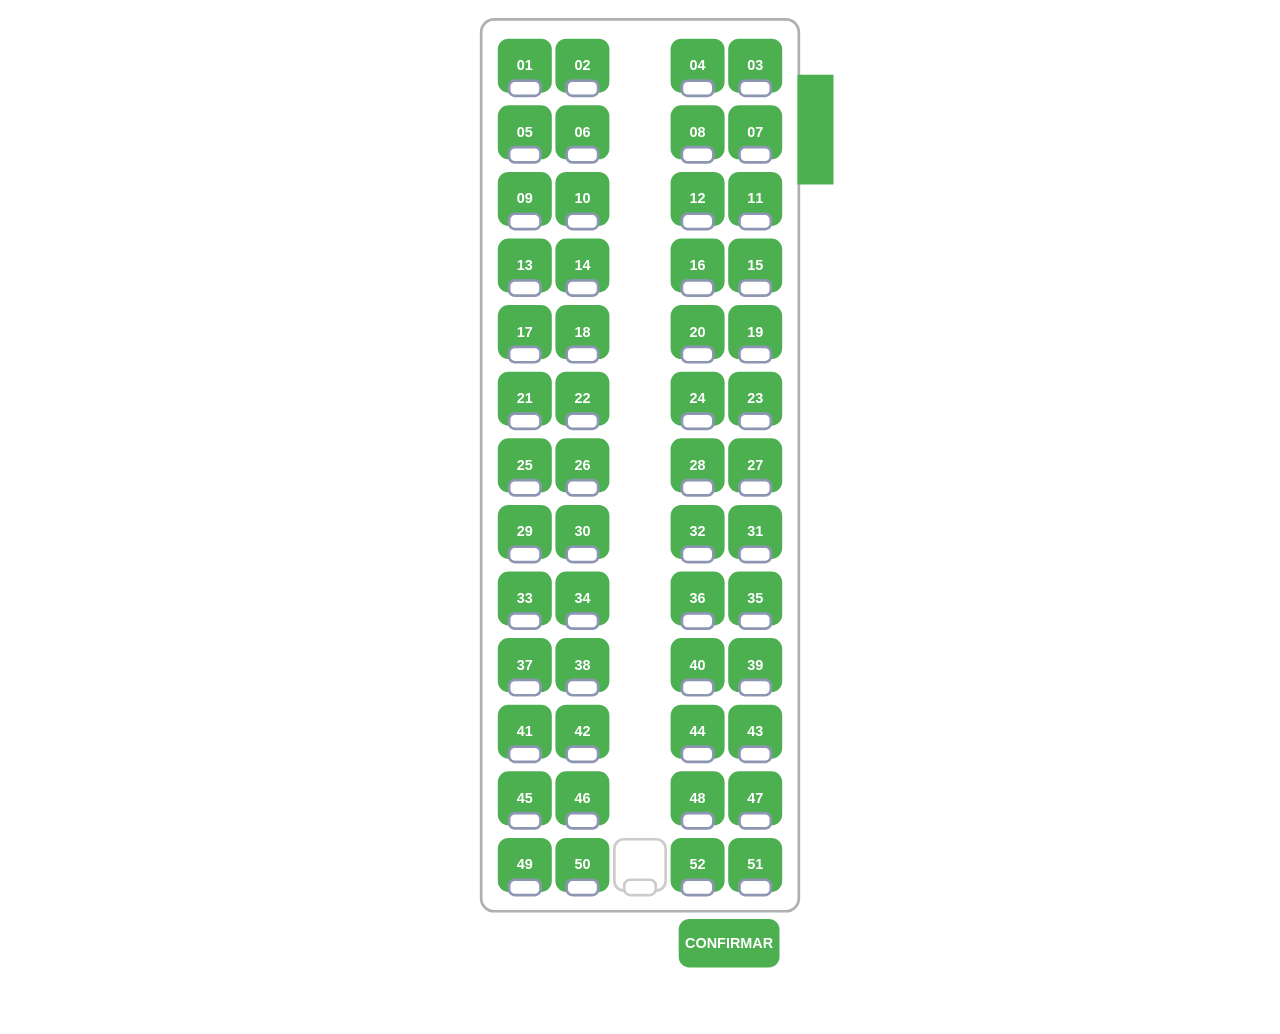
==== mapa.html @ fac461cc "Update mapa.html" ====
<!DOCTYPE html>
<html lang="pt-BR">
<head>
<meta charset="UTF-8">
<meta name="viewport" content="width=device-width, initial-scale=1.0">
<title>Planner | Mapa</title>
<style>
body{
    font-family:Arial,sans-serif;margin:0;padding:0;
    display:flex;flex-direction:column;min-height:100vh;
    justify-content:center;background:#fff
}

#bus-wrapper{
    transform:scale(.9);
    transform-origin:top center;
    display:none
}

.bus-container{
    padding:20px;
    border:3px solid #b0b0b0;
    border-radius:16px;
    width:fit-content;
    margin:20px auto;
    position:relative;
    display:flex;
    justify-content:center
}

.grid{
    display:grid;
    grid-template-columns:repeat(5,54px);
    column-gap:10px;
    row-gap:14px;
    justify-content:center;
    justify-items:center
}

.seat,.empty{
    width:54px;height:54px;
    display:flex;align-items:center;justify-content:center;
    border-radius:12px;
    position:relative
}

.seat{
    background:#4CAF50;border:3px solid #4CAF50;
    color:#fff;font-weight:bold;cursor:pointer
}

.seat::after{
    content:"";position:absolute;bottom:-8px;left:50%;
    transform:translateX(-50%);width:32px;height:14px;
    border-radius:8px;background:#fff;border:3px solid #8c96b2
}

.seat.white{
    background:#fff;border:3px solid #ccc;color:transparent
}

.seat.white::after{border-color:#ccc}

.seat.blocked{
    background:#6b6b6b;border-color:#6b6b6b;
    color:#fff!important;cursor:not-allowed
}

.seat.selected{
    background:#e74c3c;border-color:#e74c3c
}

.empty{background:transparent}

#progress-bar-container{
    position:fixed;bottom:0;left:0;width:100%;
    height:8px;background:rgba(0,0,0,.1);z-index:9999
}

#progress-bar{
    width:0;height:100%;background:#4CAF50;
    transition:width .1s linear
}

#confirmarBtn{
    width:112px;height:54px;background:#4CAF50;color:#fff;
    border:none;font-size:16px;font-weight:bold;border-radius:12px;
    cursor:pointer;position:absolute;bottom:-64px;right:20px
}

/* CAIXA DA TURMA — COLADA E PARA FORA DA BORDA */
#cursoBox {
    position: absolute;
    top: 60px;
    left: 100%;                    /* encosta na borda direita */
    transform: translateX(0px);    /* desloca para FORA do container */
    width: 40px;
    height: 122px;
    background: #4CAF50;
    display: flex;
    align-items: center;
    justify-content: center;
    color: #fff;
    font-weight: bold;
    z-index: 9999;
    overflow: hidden;
    box-shadow: none;
    border: 0;
    pointer-events: none;
}

#cursoText {
    transform: rotate(-90deg);
    font-size: 18px;
    white-space: nowrap;
    line-height: 1;
}
</style>
</head>
<body>

<div id="bus-wrapper">
    <div class="bus-container">

        <div id="cursoBox">
            <div id="cursoText"></div>
        </div>

        <button id="confirmarBtn">CONFIRMAR</button>
    </div>
</div>

<div id="progress-bar-container"><div id="progress-bar"></div></div>

<script>
const q=(s,d=document)=>d.querySelector(s);
let sel=null,rb=[],bl=[];

const fJSON=async u=>{
    try{
        const r=await fetch(u);
        return r.ok?await r.json().catch(()=>null):null
    }catch{return null}
};

const vCPF=cpf=>{
    cpf=cpf.replace(/\D/g,'').padStart(11,'0');
    if(cpf.length!==11||/^(\d)\1+$/.test(cpf))return false;
    let s=0;
    for(let i=0;i<9;i++)s+=cpf[i]*1*(10-i);
    let r=(s*10)%11;
    if(r==10)r=0;
    if(r!=cpf[9])return false;
    s=0;
    for(let i=0;i<10;i++)s+=cpf[i]*1*(11-i);
    r=(s*10)%11;
    if(r==10)r=0;
    return r==cpf[10];
};

const cSeat=v=>{
    const e=document.createElement("div");
    if(v===null)e.className="empty";
    else if(v==="white")e.className="seat white";
    else{
        e.className="seat";
        e.textContent=v.toString().padStart(2,"0");
    }
    return e;
};

const animProg=t=>{
    let w=parseFloat(q("#progress-bar").style.width)||0;
    const step=()=>{
        if(w<t){
            w+=.5;
            q("#progress-bar").style.width=w+"%";
            requestAnimationFrame(step);
        }
    };
    step();
};

const renderGrid=l=>{
    const g=document.createElement("div");
    g.className="grid";
    l.flat().forEach(v=>{
        const e=cSeat(v);
        if(v!==null&&v!=="white"){
            const n=v.toString().padStart(2,"0");
            if(bl.includes(n))e.classList.add("blocked");
            else e.onclick=()=>select(e);
        }
        g.appendChild(e);
    });
    q(".bus-container").appendChild(g);
};

const select=e=>{
    if(e.classList.contains("blocked"))return;
    if(e.classList.contains("selected")){
        e.classList.remove("selected");
        sel=null;
    }else{
        if(sel)sel.classList.remove("selected");
        e.classList.add("selected");
        sel=e;
    }
};

const renderSeats=async()=>{
    let h=location.hash.slice(1),
        [bus,curso]=h.split("/");
    bus=bus||"0052";
    curso=curso||"";

    q("#cursoText").textContent = (curso||"").toUpperCase();

    animProg(40);
    const cfg=await fJSON(`./configs/${bus}.json`);
    if(!cfg){alert("Erro ao carregar layout.");return}
    animProg(70);

    if(curso){
        const res=await fJSON("https://default264c851fa4e743cf86bcd7b10dca85.78.environment.api.powerplatform.com:443/powerautomate/automations/direct/workflows/239ef024d32946f99a66585bed86d236/triggers/manual/paths/invoke?api-version=1&sp=%2Ftriggers%2Fmanual%2Frun&sv=1.0&sig=ItjHZInk4ZgqUycsWShgWkI1PEphNs_bQhmpReiFwuA");
        const rows=res?.poltronas||[];
        bl=rows.filter(x=>x.CURSO===curso).map(x=>x.ID.padStart(2,"0"));
        rb=rows.map(x=>x.CPF2);
    }

    animProg(100);
    renderGrid(cfg.layout);
    setTimeout(()=>q("#progress-bar-container").remove(),600);
    q("#bus-wrapper").style.display="block";
};

q("#confirmarBtn").onclick=async()=>{
    if(!sel)return alert("Selecione uma poltrona");
    let cpf=null;

    while(true){
        cpf=prompt("CPF (somente números)");
        if(cpf===null)return;
        cpf=cpf.replace(/\D/g,'').padStart(11,'0');
        if(vCPF(cpf))break;
        alert("CPF inválido.");
    }

    if(rb.includes(cpf))
        return alert("Usuário já possui poltrona reservada.");

    const h=location.hash.slice(1),
          curso=h.split("/")[1]||"";

    const body={poltrona:sel.textContent,CURSO:curso,cpf};

    try{
        const r=await fetch(
            "https://default264c851fa4e743cf86bcd7b10dca85.78.environment.api.powerautomate/automations/direct/workflows/1b4f6536a25d47d5909b9ccac943a5e8/triggers/manual/paths/invoke?api-version=1&sp=%2Ftriggers%2Fmanual%2Frun&sv=1.0&sig=naqfy45S_5sWJoEHTCKIBUbvFpViVRGz4KOXMuyIffw",
            {method:"POST",headers:{"Content-Type":"application/json"},body:JSON.stringify(body)}
        );
        if(r.ok){
            alert("Poltrona selecionada com sucesso!");
            setTimeout(()=>location.reload(),2500);
        } else alert("Erro ao enviar dados");
    }catch(e){
        console.error(e);
        alert("Erro de comunicação.");
    }
};

renderSeats();
</script>
</body>
</html>
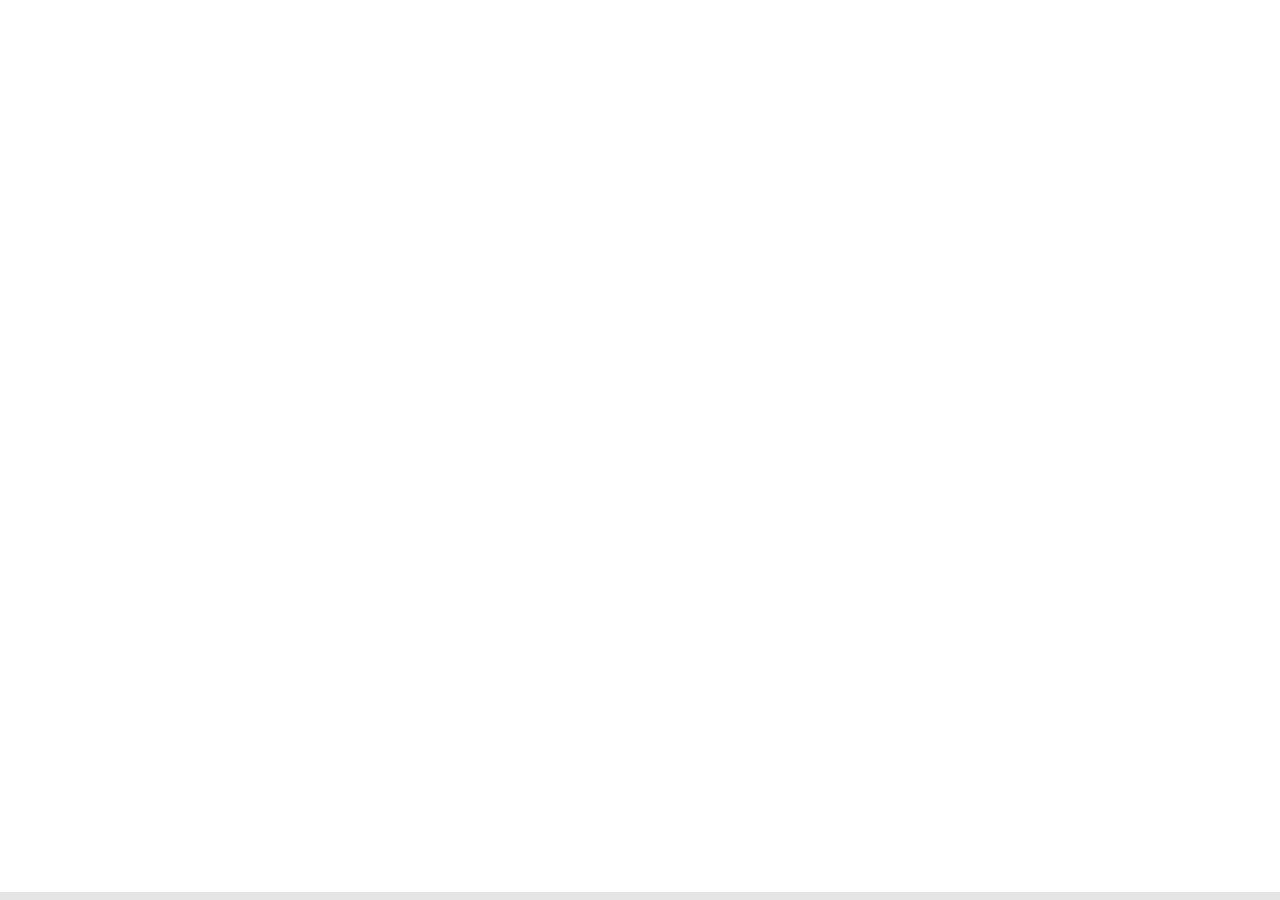
==== commit 3642a36d: "Update mapa.html" ====
--- a/mapa.html
+++ b/mapa.html
@@ -1,272 +1,242 @@
+<!-- CÓDIGO COMPLETO ATUALIZADO COM sessionStorage -->
 <!DOCTYPE html>
 <html lang="pt-BR">
 <head>
-<meta charset="UTF-8">
-<meta name="viewport" content="width=device-width, initial-scale=1.0">
+<meta charset="UTF-8" />
+<meta name="viewport" content="width=device-width,initial-scale=1.0" />
 <title>Planner | Mapa</title>
+
 <style>
-body{
-    font-family:Arial,sans-serif;margin:0;padding:0;
-    display:flex;flex-direction:column;min-height:100vh;
-    justify-content:center;background:#fff
-}
-
-#bus-wrapper{
-    transform:scale(.9);
-    transform-origin:top center;
-    display:none
-}
-
-.bus-container{
-    padding:20px;
-    border:3px solid #b0b0b0;
-    border-radius:16px;
-    width:fit-content;
-    margin:20px auto;
-    position:relative;
-    display:flex;
-    justify-content:center
-}
-
-.grid{
-    display:grid;
-    grid-template-columns:repeat(5,54px);
-    column-gap:10px;
-    row-gap:14px;
-    justify-content:center;
-    justify-items:center
-}
-
-.seat,.empty{
-    width:54px;height:54px;
-    display:flex;align-items:center;justify-content:center;
-    border-radius:12px;
-    position:relative
-}
-
-.seat{
-    background:#4CAF50;border:3px solid #4CAF50;
-    color:#fff;font-weight:bold;cursor:pointer
-}
-
-.seat::after{
-    content:"";position:absolute;bottom:-8px;left:50%;
-    transform:translateX(-50%);width:32px;height:14px;
-    border-radius:8px;background:#fff;border:3px solid #8c96b2
-}
-
-.seat.white{
-    background:#fff;border:3px solid #ccc;color:transparent
-}
-
-.seat.white::after{border-color:#ccc}
-
-.seat.blocked{
-    background:#6b6b6b;border-color:#6b6b6b;
-    color:#fff!important;cursor:not-allowed
-}
-
-.seat.selected{
-    background:#e74c3c;border-color:#e74c3c
-}
-
-.empty{background:transparent}
-
-#progress-bar-container{
-    position:fixed;bottom:0;left:0;width:100%;
-    height:8px;background:rgba(0,0,0,.1);z-index:9999
-}
-
-#progress-bar{
-    width:0;height:100%;background:#4CAF50;
-    transition:width .1s linear
-}
-
-#confirmarBtn{
-    width:112px;height:54px;background:#4CAF50;color:#fff;
-    border:none;font-size:16px;font-weight:bold;border-radius:12px;
-    cursor:pointer;position:absolute;bottom:-64px;right:20px
-}
-
-/* CAIXA DA TURMA — COLADA E PARA FORA DA BORDA */
-#cursoBox {
-    position: absolute;
-    top: 60px;
-    left: 100%;                    /* encosta na borda direita */
-    transform: translateX(0px);    /* desloca para FORA do container */
-    width: 40px;
-    height: 122px;
-    background: #4CAF50;
-    display: flex;
-    align-items: center;
-    justify-content: center;
-    color: #fff;
-    font-weight: bold;
-    z-index: 9999;
-    overflow: hidden;
-    box-shadow: none;
-    border: 0;
-    pointer-events: none;
-}
-
-#cursoText {
-    transform: rotate(-90deg);
-    font-size: 18px;
-    white-space: nowrap;
-    line-height: 1;
-}
+  body{font-family:Arial,sans-serif;margin:0;padding:0;display:flex;flex-direction:column;min-height:100vh;justify-content:center;background:#fff}
+  #bus-wrapper{transform:scale(.9);transform-origin:top center;display:none}
+  .bus-container{padding:20px;border:3px solid #b0b0b0;border-radius:16px;width:fit-content;margin:20px auto;position:relative;display:flex;justify-content:center}
+  .grid{display:grid;grid-template-columns:repeat(5,54px);column-gap:10px;row-gap:14px;justify-content:center;justify-items:center}
+  .seat,.empty{width:54px;height:54px;display:flex;align-items:center;justify-content:center;border-radius:12px;position:relative}
+  .seat{background:#4CAF50;border:3px solid #4CAF50;color:#fff;font-weight:bold;cursor:pointer}
+  .seat::after{content:"";position:absolute;bottom:-8px;left:50%;transform:translateX(-50%);width:32px;height:14px;border-radius:8px;background:#fff;border:3px solid #8c96b2}
+  .seat.white{background:#fff;border-color:#ccc;color:transparent}
+  .seat.white::after{border-color:#ccc}
+  .seat.blocked{background:#6b6b6b;border-color:#6b6b6b;color:#fff!important;cursor:not-allowed}
+  .seat.selected{background:#e74c3c;border-color:#e74c3c}
+  .empty{background:transparent}
+  #progress-bar-container{position:fixed;bottom:0;left:0;width:100%;height:8px;background:rgba(0,0,0,.1);z-index:9999}
+  #progress-bar{width:0;height:100%;background:#4CAF50;transition:width .1s linear}
+  #confirmarBtn{width:112px;height:54px;background:#4CAF50;color:#fff;border:none;font-size:16px;font-weight:bold;border-radius:12px;cursor:pointer;position:absolute;bottom:-64px;right:20px}
+  #cursoBox{position:absolute;top:60px;left:100%;transform:translateX(0);width:40px;height:122px;background:#4CAF50;color:#fff;font-weight:bold;display:flex;align-items:center;justify-content:center;z-index:9999;overflow:hidden;border:0;pointer-events:none}
+  #cursoText{transform:rotate(-90deg);font-size:18px;white-space:nowrap;line-height:1}
 </style>
 </head>
 <body>
-
-<div id="bus-wrapper">
+  <div id="bus-wrapper">
     <div class="bus-container">
-
-        <div id="cursoBox">
-            <div id="cursoText"></div>
-        </div>
-
-        <button id="confirmarBtn">CONFIRMAR</button>
+      <div id="cursoBox"><div id="cursoText"></div></div>
+      <button id="confirmarBtn">CONFIRMAR</button>
     </div>
-</div>
-
-<div id="progress-bar-container"><div id="progress-bar"></div></div>
+  </div>
+
+  <div id="progress-bar-container"><div id="progress-bar"></div></div>
 
 <script>
 const q=(s,d=document)=>d.querySelector(s);
-let sel=null,rb=[],bl=[];
-
-const fJSON=async u=>{
-    try{
-        const r=await fetch(u);
-        return r.ok?await r.json().catch(()=>null):null
-    }catch{return null}
-};
-
-const vCPF=cpf=>{
-    cpf=cpf.replace(/\D/g,'').padStart(11,'0');
-    if(cpf.length!==11||/^(\d)\1+$/.test(cpf))return false;
-    let s=0;
-    for(let i=0;i<9;i++)s+=cpf[i]*1*(10-i);
-    let r=(s*10)%11;
-    if(r==10)r=0;
-    if(r!=cpf[9])return false;
-    s=0;
-    for(let i=0;i<10;i++)s+=cpf[i]*1*(11-i);
-    r=(s*10)%11;
-    if(r==10)r=0;
-    return r==cpf[10];
+
+/* estado */
+let sel = null;
+let rb = [];
+let bl = [];
+let currentUserCPF = null;
+let currentCurso = "";
+let currentBus = "";
+
+/* MAPEAMENTO DA TURMA → ARQUIVO JSON */
+const courseBusMap = {
+  "AAL": "0046",
+  "ALI": "0046",
+  "QUI": "0046",
+};
+
+/* ENDPOINTS */
+const GET_ENDPOINT = "https://default264c851fa4e743cf86bcd7b10dca85.78.environment.api.powerplatform.com:443/powerautomate/automations/direct/workflows/239ef024d32946f99a66585bed86d236/triggers/manual/paths/invoke?api-version=1&sp=%2Ftriggers%2Fmanual%2Frun&sv=1.0&sig=ItjHZInk4ZgqUycsWShgWkI1PEphNs_bQhmpReiFwuA";
+const POST_ENDPOINT = "https://default264c851fa4e743cf86bcd7b10dca85.78.environment.api.powerplatform.com:443/powerautomate/automations/direct/workflows/478aac5453024f5cb3d3b26495d9b7e0/triggers/manual/paths/invoke?api-version=1&sp=%2Ftriggers%2Fmanual%2Frun&sv=1.0&sig=H6EQYc3xSSZazBjzf0vB_9u5QtwLNj_hnuoBM9CWgz0";
+
+/* FUNÇÕES UTILITÁRIAS */
+const fJSON = async u => { try { const r=await fetch(u); return r.ok? await r.json():null; } catch{ return null; }};
+
+const vCPF = cpf => {
+  cpf=cpf.replace(/\D/g,'').padStart(11,'0');
+  if(cpf.length!==11||/^(\d)\1+$/.test(cpf)) return false;
+  let s=0;
+  for(let i=0;i<9;i++) s+=cpf[i]*(10-i);
+  let r=(s*10)%11; if(r==10) r=0;
+  if(r!=cpf[9]) return false;
+  s=0;
+  for(let i=0;i<10;i++) s+=cpf[i]*(11-i);
+  r=(s*10)%11; if(r==10) r=0;
+  return r==cpf[10];
+};
+
+/* NOVA FUNÇÃO: CPF COM sessionStorage */
+const pedirCPF = () => {
+  const salvo = sessionStorage.getItem("cpf");
+
+  if (salvo && vCPF(salvo)) {
+    currentUserCPF = salvo;
+    return salvo;
+  }
+
+  let cpf = null;
+  while (true) {
+    cpf = prompt("Digite seu CPF (somente números)");
+    if (cpf === null) return null;
+
+    cpf = cpf.replace(/\D/g, "").padStart(11, "0");
+    if (vCPF(cpf)) break;
+
+    alert("CPF inválido.");
+  }
+
+  sessionStorage.setItem("cpf", cpf);
+  currentUserCPF = cpf;
+  return cpf;
 };
 
 const cSeat=v=>{
-    const e=document.createElement("div");
-    if(v===null)e.className="empty";
-    else if(v==="white")e.className="seat white";
-    else{
-        e.className="seat";
-        e.textContent=v.toString().padStart(2,"0");
+  const e=document.createElement("div");
+  if(v===null) e.className="empty";
+  else if(v==="white") e.className="seat white";
+  else e.className="seat", e.textContent=v.toString().padStart(2,"0");
+  return e;
+};
+
+const animProg=t=>{
+  let w=parseFloat(q("#progress-bar").style.width)||0;
+  const step=()=>{ if(w<t){ w+=.5; q("#progress-bar").style.width=w+"%"; requestAnimationFrame(step);} };
+  step();
+};
+
+const renderGrid=layout=>{
+  const container=q(".bus-container");
+  const prev=container.querySelector(".grid");
+  if(prev) prev.remove();
+
+  const g=document.createElement("div");
+  g.className="grid";
+
+  layout.flat().forEach(v=>{
+    const e=cSeat(v);
+    if(v!==null && v!=="white"){
+      const n=v.toString().padStart(2,"0");
+      if(bl.includes(n)) e.classList.add("blocked");
+      else e.onclick=()=>select(e);
     }
-    return e;
-};
-
-const animProg=t=>{
-    let w=parseFloat(q("#progress-bar").style.width)||0;
-    const step=()=>{
-        if(w<t){
-            w+=.5;
-            q("#progress-bar").style.width=w+"%";
-            requestAnimationFrame(step);
-        }
-    };
-    step();
-};
-
-const renderGrid=l=>{
-    const g=document.createElement("div");
-    g.className="grid";
-    l.flat().forEach(v=>{
-        const e=cSeat(v);
-        if(v!==null&&v!=="white"){
-            const n=v.toString().padStart(2,"0");
-            if(bl.includes(n))e.classList.add("blocked");
-            else e.onclick=()=>select(e);
-        }
-        g.appendChild(e);
+    g.appendChild(e);
+  });
+
+  container.appendChild(g);
+};
+
+const select=e=>{
+  if(e.classList.contains("blocked")) return;
+  if(e.classList.contains("selected")){ e.classList.remove("selected"); sel=null; }
+  else{ if(sel) sel.classList.remove("selected"); e.classList.add("selected"); sel=e; }
+};
+
+const getFieldIgnoreCase=(obj,...names)=>{
+  if(!obj) return;
+  const ks=Object.keys(obj);
+  for(const n of names){
+    const k=ks.find(x=>x.toLowerCase()===n.toLowerCase());
+    if(k) return obj[k];
+  }
+};
+
+/* FUNÇÃO PRINCIPAL */
+const renderSeats = async () => {
+
+  const cpf = pedirCPF();
+  if (!cpf) return;
+
+  currentUserCPF = cpf;
+
+  animProg(20);
+
+  const res=await fJSON(GET_ENDPOINT);
+  if(!res){ alert("Erro ao consultar dados."); return; }
+
+  const lista = res?.poltronas || res?.lista || [];
+  const codigos = res?.codigo || res?.cursos || [];
+
+  animProg(50);
+
+  const normalizeCPF=v=> v? v.toString().replace(/\D/g,"").padStart(11,"0"):"";
+
+  let aluno=null;
+  for(const row of codigos){
+    const cpfField=getFieldIgnoreCase(row,"CPF2","CPF");
+    if(normalizeCPF(cpfField)===currentUserCPF){ aluno=row; break; }
+  }
+
+  if(!aluno){ alert("CPF não encontrado."); return; }
+
+  const cursoVal=getFieldIgnoreCase(aluno,"CODIGO","Codigo","codigo");
+  if(!cursoVal){ alert("Usuário sem código/turma."); return; }
+
+  const curso=cursoVal.toString().trim().toUpperCase();
+  currentCurso=curso;
+
+  currentBus = courseBusMap[curso] || "0046";
+
+  q("#cursoText").textContent = curso;
+
+  animProg(70);
+
+  const cfg = await fJSON(`./configs/${currentBus}.json`);
+  if(!cfg){ alert("Erro ao carregar layout."); return; }
+
+  const cursoRows = lista.filter(x=>{
+    const cv=getFieldIgnoreCase(x,"CURSO","Curso","curso");
+    return cv && cv.toString().trim().toUpperCase()===curso;
+  });
+
+  bl=[...new Set(cursoRows.map(x=>{
+    const idV=getFieldIgnoreCase(x,"ID","Id","id");
+    return idV? idV.toString().padStart(2,"0"):null;
+  }).filter(Boolean))];
+
+  rb=cursoRows.map(x=>{
+    const cpfv=getFieldIgnoreCase(x,"CPF2","Cpf2","cpf2","CPF","cpf");
+    return cpfv? cpfv.toString().replace(/\D/g,"").padStart(11,"0"):null;
+  }).filter(Boolean);
+
+  animProg(100);
+
+  renderGrid(cfg.layout);
+  setTimeout(()=> q("#progress-bar-container").remove(),600);
+  q("#bus-wrapper").style.display="block";
+};
+
+/* BOTÃO CONFIRMAR */
+q("#confirmarBtn").onclick=async()=>{
+  if(!sel) return alert("Selecione uma poltrona");
+  const cpf=currentUserCPF;
+
+  if(rb.includes(cpf)) return alert("Usuário já possui reserva.");
+
+  const body={ poltrona: sel.textContent, CURSO: currentCurso, cpf };
+
+  try{
+    const r=await fetch(POST_ENDPOINT,{
+      method:"POST",
+      headers:{"Content-Type":"application/json"},
+      body:JSON.stringify(body)
     });
-    q(".bus-container").appendChild(g);
-};
-
-const select=e=>{
-    if(e.classList.contains("blocked"))return;
-    if(e.classList.contains("selected")){
-        e.classList.remove("selected");
-        sel=null;
-    }else{
-        if(sel)sel.classList.remove("selected");
-        e.classList.add("selected");
-        sel=e;
-    }
-};
-
-const renderSeats=async()=>{
-    let h=location.hash.slice(1),
-        [bus,curso]=h.split("/");
-    bus=bus||"0052";
-    curso=curso||"";
-
-    q("#cursoText").textContent = (curso||"").toUpperCase();
-
-    animProg(40);
-    const cfg=await fJSON(`./configs/${bus}.json`);
-    if(!cfg){alert("Erro ao carregar layout.");return}
-    animProg(70);
-
-    if(curso){
-        const res=await fJSON("https://default264c851fa4e743cf86bcd7b10dca85.78.environment.api.powerplatform.com:443/powerautomate/automations/direct/workflows/239ef024d32946f99a66585bed86d236/triggers/manual/paths/invoke?api-version=1&sp=%2Ftriggers%2Fmanual%2Frun&sv=1.0&sig=ItjHZInk4ZgqUycsWShgWkI1PEphNs_bQhmpReiFwuA");
-        const rows=res?.poltronas||[];
-        bl=rows.filter(x=>x.CURSO===curso).map(x=>x.ID.padStart(2,"0"));
-        rb=rows.map(x=>x.CPF2);
-    }
-
-    animProg(100);
-    renderGrid(cfg.layout);
-    setTimeout(()=>q("#progress-bar-container").remove(),600);
-    q("#bus-wrapper").style.display="block";
-};
-
-q("#confirmarBtn").onclick=async()=>{
-    if(!sel)return alert("Selecione uma poltrona");
-    let cpf=null;
-
-    while(true){
-        cpf=prompt("CPF (somente números)");
-        if(cpf===null)return;
-        cpf=cpf.replace(/\D/g,'').padStart(11,'0');
-        if(vCPF(cpf))break;
-        alert("CPF inválido.");
-    }
-
-    if(rb.includes(cpf))
-        return alert("Usuário já possui poltrona reservada.");
-
-    const h=location.hash.slice(1),
-          curso=h.split("/")[1]||"";
-
-    const body={poltrona:sel.textContent,CURSO:curso,cpf};
-
-    try{
-        const r=await fetch(
-            "https://default264c851fa4e743cf86bcd7b10dca85.78.environment.api.powerautomate/automations/direct/workflows/1b4f6536a25d47d5909b9ccac943a5e8/triggers/manual/paths/invoke?api-version=1&sp=%2Ftriggers%2Fmanual%2Frun&sv=1.0&sig=naqfy45S_5sWJoEHTCKIBUbvFpViVRGz4KOXMuyIffw",
-            {method:"POST",headers:{"Content-Type":"application/json"},body:JSON.stringify(body)}
-        );
-        if(r.ok){
-            alert("Poltrona selecionada com sucesso!");
-            setTimeout(()=>location.reload(),2500);
-        } else alert("Erro ao enviar dados");
-    }catch(e){
-        console.error(e);
-        alert("Erro de comunicação.");
-    }
+
+    if(r.ok){
+      alert("Poltrona cadastrada!");
+      setTimeout(()=>location.reload(),2500);
+    } else alert("Erro ao enviar reserva.");
+  }catch{
+    alert("Erro de comunicação.");
+  }
 };
 
 renderSeats();
